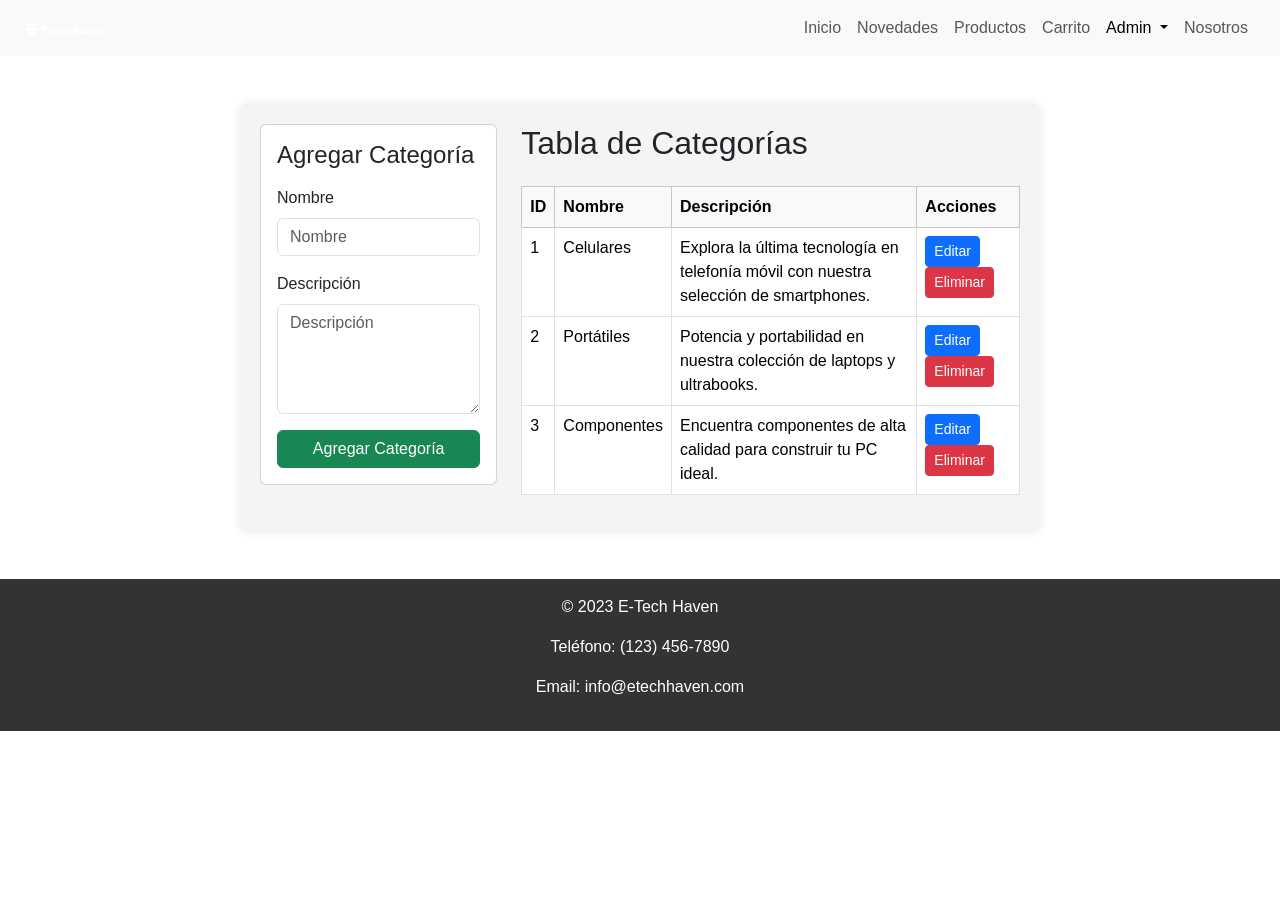
==== admin-categorias.html @ b6f492e0 "refactor(frontend): replace PHP pages with static HTML views" ====
<!DOCTYPE html>
<html lang="es">

<head>
    <meta charset="UTF-8">
    <meta name="viewport" content="width=device-width, initial-scale=1.0">
    <title>Administrar Categorías | E-Tech Haven</title>

    <!-- Bootstrap -->
    <link href="https://cdn.jsdelivr.net/npm/bootstrap@5.3.2/dist/css/bootstrap.min.css"
        rel="stylesheet">

    <!-- CSS -->
    <link rel="stylesheet" href="css/productos.css">
</head>

<body>

    <!-- Header -->
    <header>
        <nav class="navbar navbar-expand-lg navbar-light bg-light px-4">

            <a class="navbar-brand" href="index.html">
                <img src="images/logo.png"
                    alt="Logo"
                    width="80">
            </a>

            <button class="navbar-toggler"
                type="button"
                data-bs-toggle="collapse"
                data-bs-target="#navbarMenu">

                <span class="navbar-toggler-icon"></span>
            </button>

            <div class="collapse navbar-collapse"
                id="navbarMenu">

                <ul class="navbar-nav ms-auto">

                    <li class="nav-item">
                        <a class="nav-link"
                            href="index.html">
                            Inicio
                        </a>
                    </li>

                    <li class="nav-item">
                        <a class="nav-link"
                            href="novedades.html">
                            Novedades
                        </a>
                    </li>

                    <li class="nav-item">
                        <a class="nav-link"
                            href="productos.html">
                            Productos
                        </a>
                    </li>

                    <li class="nav-item">
                        <a class="nav-link"
                            href="carrito.html">
                            Carrito
                        </a>
                    </li>

                    <li class="nav-item dropdown">
                        <a class="nav-link dropdown-toggle active"
                            href="#"
                            role="button"
                            data-bs-toggle="dropdown">

                            Admin
                        </a>

                        <ul class="dropdown-menu">
                            <li>
                                <a class="dropdown-item"
                                    href="admin-productos.html">
                                    Productos
                                </a>
                            </li>

                            <li>
                                <a class="dropdown-item active"
                                    href="admin-categorias.html">
                                    Categorías
                                </a>
                            </li>
                        </ul>
                    </li>

                    <li class="nav-item">
                        <a class="nav-link"
                            href="nosotros.html">
                            Nosotros
                        </a>
                    </li>

                </ul>
            </div>
        </nav>
    </header>

    <!-- Contenido -->
    <div class="container mt-5">

        <div class="row">

            <!-- Formulario -->
            <div class="col-md-4">

                <div class="card card-body">

                    <h4 class="mb-3">
                        Agregar Categoría
                    </h4>

                    <form id="formCategoria">

                        <div class="mb-3">
                            <label class="form-label">
                                Nombre
                            </label>

                            <input type="text"
                                class="form-control"
                                placeholder="Nombre">
                        </div>

                        <div class="mb-3">
                            <label class="form-label">
                                Descripción
                            </label>

                            <textarea class="form-control"
                                rows="4"
                                placeholder="Descripción"></textarea>
                        </div>

                        <button type="submit"
                            class="btn btn-success w-100">

                            Agregar Categoría
                        </button>

                    </form>

                </div>
            </div>

            <!-- Tabla -->
            <div class="col-md-8">

                <h2 class="mb-4">
                    Tabla de Categorías
                </h2>

                <table class="table table-bordered table-hover">

                    <thead class="table-light">
                        <tr>
                            <th>ID</th>
                            <th>Nombre</th>
                            <th>Descripción</th>
                            <th>Acciones</th>
                        </tr>
                    </thead>

                    <tbody>

                        <tr>
                            <td>1</td>
                            <td>Celulares</td>
                            <td>
                                Explora la última tecnología en telefonía móvil
                                con nuestra selección de smartphones.
                            </td>
                            <td>
                                <button class="btn btn-primary btn-sm">
                                    Editar
                                </button>

                                <button class="btn btn-danger btn-sm">
                                    Eliminar
                                </button>
                            </td>
                        </tr>

                        <tr>
                            <td>2</td>
                            <td>Portátiles</td>
                            <td>
                                Potencia y portabilidad en nuestra colección
                                de laptops y ultrabooks.
                            </td>
                            <td>
                                <button class="btn btn-primary btn-sm">
                                    Editar
                                </button>

                                <button class="btn btn-danger btn-sm">
                                    Eliminar
                                </button>
                            </td>
                        </tr>

                        <tr>
                            <td>3</td>
                            <td>Componentes</td>
                            <td>
                                Encuentra componentes de alta calidad
                                para construir tu PC ideal.
                            </td>
                            <td>
                                <button class="btn btn-primary btn-sm">
                                    Editar
                                </button>

                                <button class="btn btn-danger btn-sm">
                                    Eliminar
                                </button>
                            </td>
                        </tr>

                    </tbody>

                </table>

            </div>
        </div>
    </div>

    <!-- Footer -->
    <footer class="footer text-center mt-5 p-3">
        <p>&copy; 2023 E-Tech Haven</p>
        <p>Teléfono: (123) 456-7890</p>
        <p>Email: info@etechhaven.com</p>
    </footer>

    <!-- Bootstrap -->
    <script src="https://cdn.jsdelivr.net/npm/bootstrap@5.3.2/dist/js/bootstrap.bundle.min.js"></script>

    <!-- Simulación -->
    <script>
        const formCategoria = document.getElementById("formCategoria");

        formCategoria.addEventListener("submit", function (e) {
            e.preventDefault();

            alert("Categoría agregada correctamente.");

            formCategoria.reset();
        });
    </script>

</body>

</html>
---- css/productos.css ----
/* Estilos generales */
body {
  font-family: Verdana, Geneva, Tahoma, sans-serif;
  margin: 0;
  padding: 0;
}

.container {
  max-width: 800px;
  margin: 20px auto;
  padding: 20px;
  background-color: #f4f4f4;
  border-radius: 8px;
  box-shadow: 0 0 10px rgba(0, 0, 0, 0.1);
}

h1 {
  color: #333;
}

table {
  width: 100%;
  border-collapse: collapse;
  margin-top: 20px;
}

th, td {
  padding: 12px;
  text-align: left;
  border-bottom: 1px solid #ddd;
}

th {
  background-color: #f2f2f2;
}

.add-btn {
  display: block;
  margin-top: 20px;
  padding: 10px;
  background-color: #007bff;
  color: #fff;
  border: none;
  border-radius: 4px;
  cursor: pointer;
}

.overlay {
  display: none;
  position: fixed;
  top: 0;
  left: 0;
  width: 100%;
  height: 100%;
  background-color: rgba(0, 0, 0, 0.5);
}

.form-container {
  display: none;
  position: fixed;
  top: 50%;
  left: 50%;
  transform: translate(-50%, -50%);
  padding: 20px;
  background-color: #fff;
  border-radius: 8px;
  box-shadow: 0 0 10px rgba(0, 0, 0, 0.1);
}

/* Centro el contenido en la página */
.menu {
  text-align: center;
}

/* Footer */
.footer {
  margin-top: 50px;
  padding: 10px;
  background-color: #333;
  color: #fff;
  text-align: center;
}

/* Estilos de navegación (ajustados para centrar) */
nav {
  background-color: #333;
  padding: 10px 0;
}

.logo {
  text-align: center;
}

.logo img {
  max-width: 80%; /* Ajusta el porcentaje según desees */
  height: auto;
}

ul.menu {
  list-style: none;
  margin: 0;
  padding: 0;
}

ul.menu li {
  display: inline-block;
  margin-right: 20px;
}

ul.menu li a {
  color: #fff;
  text-decoration: none;
  font-weight: bold;
}

/* Dropdown en la barra de navegación */
.dropdown-menu {
  display: none;
  position: absolute;
  background-color: #333;
  min-width: 160px;
  z-index: 1;
}

.dropdown-menu a {
  color: #fff;
  padding: 12px;
  display: block;
  text-decoration: none;
}

.dropdown:hover .dropdown-menu {
  display: block;
}
.btn-margin {
  margin-left: 5px;
}

.product-card {
  height: 100%;
}

.product-description {
  max-height: 100px;
  overflow: hidden;
  text-overflow: ellipsis;
}
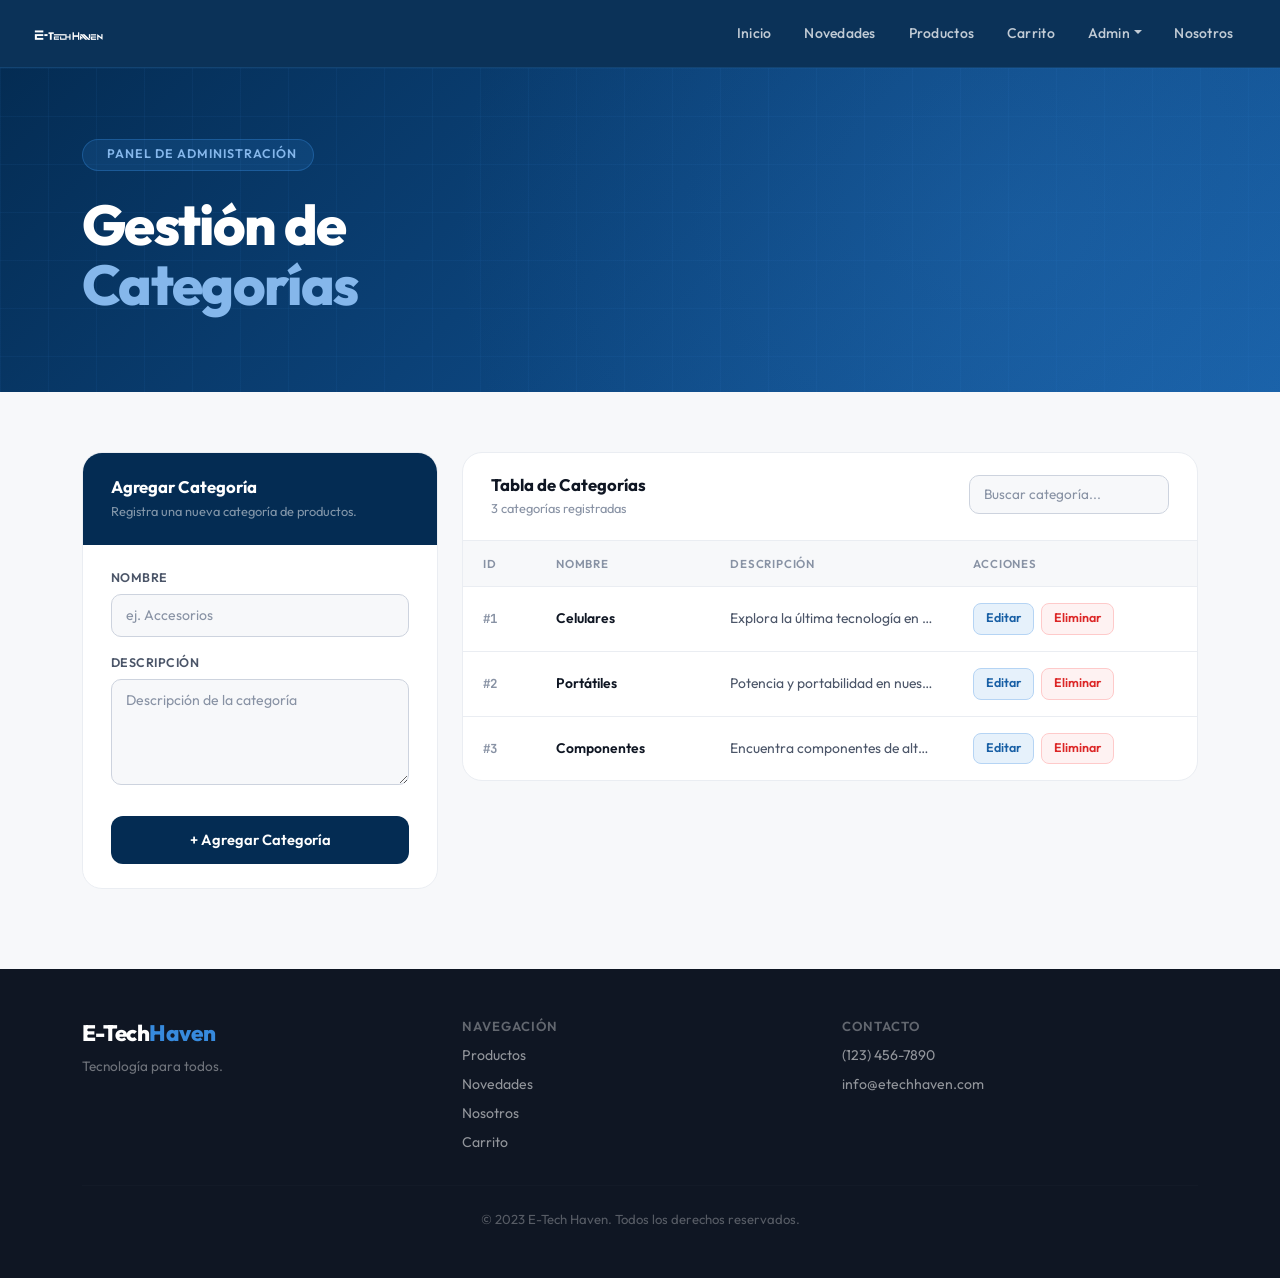
==== commit 9d2992bc: "Rediseño del FrontEnd" ====
--- a/admin-categorias.html
+++ b/admin-categorias.html
@@ -4,259 +4,201 @@
 <head>
     <meta charset="UTF-8">
     <meta name="viewport" content="width=device-width, initial-scale=1.0">
-    <title>Administrar Categorías | E-Tech Haven</title>
-
-    <!-- Bootstrap -->
-    <link href="https://cdn.jsdelivr.net/npm/bootstrap@5.3.2/dist/css/bootstrap.min.css"
-        rel="stylesheet">
-
-    <!-- CSS -->
-    <link rel="stylesheet" href="css/productos.css">
+    <title>Admin Categorías — E-Tech Haven</title>
+
+    <link href="https://cdn.jsdelivr.net/npm/bootstrap@5.3.2/dist/css/bootstrap.min.css" rel="stylesheet">
+    <link href="https://fonts.googleapis.com/css2?family=Outfit:wght@300;400;500;600;700;800&family=JetBrains+Mono:wght@400;500&display=swap" rel="stylesheet">
+    <link rel="stylesheet" href="css/style.css">
+    <link rel="stylesheet" href="css/admin.css">
 </head>
 
 <body>
 
-    <!-- Header -->
+    <!-- ═══════ NAVBAR ═══════ -->
     <header>
-        <nav class="navbar navbar-expand-lg navbar-light bg-light px-4">
-
+        <nav class="navbar navbar-expand-lg navbar-custom">
             <a class="navbar-brand" href="index.html">
-                <img src="images/logo.png"
-                    alt="Logo"
-                    width="80">
+                <img src="images/logo.png" alt="E-Tech Haven">
             </a>
-
-            <button class="navbar-toggler"
-                type="button"
-                data-bs-toggle="collapse"
-                data-bs-target="#navbarMenu">
-
+            <button class="navbar-toggler" type="button" data-bs-toggle="collapse" data-bs-target="#navbarMenu">
                 <span class="navbar-toggler-icon"></span>
             </button>
-
-            <div class="collapse navbar-collapse"
-                id="navbarMenu">
-
-                <ul class="navbar-nav ms-auto">
-
-                    <li class="nav-item">
-                        <a class="nav-link"
-                            href="index.html">
-                            Inicio
-                        </a>
-                    </li>
-
-                    <li class="nav-item">
-                        <a class="nav-link"
-                            href="novedades.html">
-                            Novedades
-                        </a>
-                    </li>
-
-                    <li class="nav-item">
-                        <a class="nav-link"
-                            href="productos.html">
-                            Productos
-                        </a>
-                    </li>
-
-                    <li class="nav-item">
-                        <a class="nav-link"
-                            href="carrito.html">
-                            Carrito
-                        </a>
-                    </li>
-
+            <div class="collapse navbar-collapse" id="navbarMenu">
+                <ul class="navbar-nav ms-auto align-items-lg-center gap-1">
+                    <li class="nav-item"><a class="nav-link" href="index.html">Inicio</a></li>
+                    <li class="nav-item"><a class="nav-link" href="novedades.html">Novedades</a></li>
+                    <li class="nav-item"><a class="nav-link" href="productos.html">Productos</a></li>
+                    <li class="nav-item"><a class="nav-link" href="carrito.html">Carrito</a></li>
                     <li class="nav-item dropdown">
-                        <a class="nav-link dropdown-toggle active"
-                            href="#"
-                            role="button"
-                            data-bs-toggle="dropdown">
-
-                            Admin
-                        </a>
-
+                        <a class="nav-link dropdown-toggle active" href="#" role="button" data-bs-toggle="dropdown">Admin</a>
                         <ul class="dropdown-menu">
-                            <li>
-                                <a class="dropdown-item"
-                                    href="admin-productos.html">
-                                    Productos
-                                </a>
-                            </li>
-
-                            <li>
-                                <a class="dropdown-item active"
-                                    href="admin-categorias.html">
-                                    Categorías
-                                </a>
-                            </li>
+                            <li><a class="dropdown-item" href="admin-productos.html">Productos</a></li>
+                            <li><a class="dropdown-item active" href="admin-categorias.html">Categorías</a></li>
                         </ul>
                     </li>
-
-                    <li class="nav-item">
-                        <a class="nav-link"
-                            href="nosotros.html">
-                            Nosotros
-                        </a>
-                    </li>
-
+                    <li class="nav-item"><a class="nav-link" href="nosotros.html">Nosotros</a></li>
                 </ul>
             </div>
         </nav>
     </header>
 
-    <!-- Contenido -->
-    <div class="container mt-5">
-
-        <div class="row">
-
-            <!-- Formulario -->
-            <div class="col-md-4">
-
-                <div class="card card-body">
-
-                    <h4 class="mb-3">
-                        Agregar Categoría
-                    </h4>
-
-                    <form id="formCategoria">
-
-                        <div class="mb-3">
-                            <label class="form-label">
-                                Nombre
-                            </label>
-
-                            <input type="text"
-                                class="form-control"
-                                placeholder="Nombre">
+    <!-- ═══════ PAGE HERO ═══════ -->
+    <section class="admin-hero">
+        <div class="admin-hero-grid"></div>
+        <div class="container position-relative" style="z-index:2;">
+            <div class="admin-eyebrow">
+                <span class="dot"></span>
+                Panel de administración
+            </div>
+            <h1 class="admin-title">Gestión de<br><em>Categorías</em></h1>
+        </div>
+    </section>
+
+    <!-- ═══════ ADMIN CONTENT ═══════ -->
+    <section class="admin-section">
+        <div class="container">
+
+            <!-- Toast -->
+            <div id="toastNotif" class="admin-toast d-none">
+                <span id="toastMsg"></span>
+            </div>
+
+            <div class="row g-4 align-items-start">
+
+                <!-- ── FORM ── -->
+                <div class="col-lg-4">
+                    <div class="admin-form-card">
+                        <div class="admin-form-header">
+                            <h2 class="admin-form-title">Agregar Categoría</h2>
+                            <p class="admin-form-sub">Registra una nueva categoría de productos.</p>
                         </div>
 
-                        <div class="mb-3">
-                            <label class="form-label">
-                                Descripción
-                            </label>
-
-                            <textarea class="form-control"
-                                rows="4"
-                                placeholder="Descripción"></textarea>
+                        <form id="formCategoria">
+
+                            <div class="admin-field">
+                                <label class="admin-label">Nombre</label>
+                                <input type="text" class="admin-input" placeholder="ej. Accesorios" required>
+                            </div>
+
+                            <div class="admin-field">
+                                <label class="admin-label">Descripción</label>
+                                <textarea class="admin-input admin-textarea" placeholder="Descripción de la categoría" rows="4" required></textarea>
+                            </div>
+
+                            <button type="submit" class="admin-btn-submit">
+                                + Agregar Categoría
+                            </button>
+
+                        </form>
+                    </div>
+                </div>
+
+                <!-- ── TABLE ── -->
+                <div class="col-lg-8">
+                    <div class="admin-table-card">
+
+                        <div class="admin-table-header">
+                            <div>
+                                <h2 class="admin-table-title">Tabla de Categorías</h2>
+                                <p class="admin-table-sub" id="catCount">3 categorías registradas</p>
+                            </div>
+                            <div class="admin-search-wrap">
+                                <input type="text" class="admin-search" placeholder="Buscar categoría...">
+                            </div>
                         </div>
 
-                        <button type="submit"
-                            class="btn btn-success w-100">
-
-                            Agregar Categoría
-                        </button>
-
-                    </form>
-
-                </div>
-            </div>
-
-            <!-- Tabla -->
-            <div class="col-md-8">
-
-                <h2 class="mb-4">
-                    Tabla de Categorías
-                </h2>
-
-                <table class="table table-bordered table-hover">
-
-                    <thead class="table-light">
-                        <tr>
-                            <th>ID</th>
-                            <th>Nombre</th>
-                            <th>Descripción</th>
-                            <th>Acciones</th>
-                        </tr>
-                    </thead>
-
-                    <tbody>
-
-                        <tr>
-                            <td>1</td>
-                            <td>Celulares</td>
-                            <td>
-                                Explora la última tecnología en telefonía móvil
-                                con nuestra selección de smartphones.
-                            </td>
-                            <td>
-                                <button class="btn btn-primary btn-sm">
-                                    Editar
-                                </button>
-
-                                <button class="btn btn-danger btn-sm">
-                                    Eliminar
-                                </button>
-                            </td>
-                        </tr>
-
-                        <tr>
-                            <td>2</td>
-                            <td>Portátiles</td>
-                            <td>
-                                Potencia y portabilidad en nuestra colección
-                                de laptops y ultrabooks.
-                            </td>
-                            <td>
-                                <button class="btn btn-primary btn-sm">
-                                    Editar
-                                </button>
-
-                                <button class="btn btn-danger btn-sm">
-                                    Eliminar
-                                </button>
-                            </td>
-                        </tr>
-
-                        <tr>
-                            <td>3</td>
-                            <td>Componentes</td>
-                            <td>
-                                Encuentra componentes de alta calidad
-                                para construir tu PC ideal.
-                            </td>
-                            <td>
-                                <button class="btn btn-primary btn-sm">
-                                    Editar
-                                </button>
-
-                                <button class="btn btn-danger btn-sm">
-                                    Eliminar
-                                </button>
-                            </td>
-                        </tr>
-
-                    </tbody>
-
-                </table>
+                        <div class="admin-table-wrap">
+                            <table class="admin-table">
+                                <thead>
+                                    <tr>
+                                        <th>ID</th>
+                                        <th>Nombre</th>
+                                        <th>Descripción</th>
+                                        <th>Acciones</th>
+                                    </tr>
+                                </thead>
+                                <tbody id="tbodyCategorias">
+
+                                    <tr>
+                                        <td><span class="admin-id">#1</span></td>
+                                        <td><span class="admin-prod-name">Celulares</span></td>
+                                        <td class="admin-desc">Explora la última tecnología en telefonía móvil con nuestra selección de smartphones.</td>
+                                        <td>
+                                            <div class="admin-actions">
+                                                <button class="admin-btn-edit">Editar</button>
+                                                <button class="admin-btn-delete">Eliminar</button>
+                                            </div>
+                                        </td>
+                                    </tr>
+
+                                    <tr>
+                                        <td><span class="admin-id">#2</span></td>
+                                        <td><span class="admin-prod-name">Portátiles</span></td>
+                                        <td class="admin-desc">Potencia y portabilidad en nuestra colección de laptops y ultrabooks.</td>
+                                        <td>
+                                            <div class="admin-actions">
+                                                <button class="admin-btn-edit">Editar</button>
+                                                <button class="admin-btn-delete">Eliminar</button>
+                                            </div>
+                                        </td>
+                                    </tr>
+
+                                    <tr>
+                                        <td><span class="admin-id">#3</span></td>
+                                        <td><span class="admin-prod-name">Componentes</span></td>
+                                        <td class="admin-desc">Encuentra componentes de alta calidad para construir tu PC ideal.</td>
+                                        <td>
+                                            <div class="admin-actions">
+                                                <button class="admin-btn-edit">Editar</button>
+                                                <button class="admin-btn-delete">Eliminar</button>
+                                            </div>
+                                        </td>
+                                    </tr>
+
+                                </tbody>
+                            </table>
+                        </div>
+
+                    </div>
+                </div>
 
             </div>
         </div>
-    </div>
-
-    <!-- Footer -->
-    <footer class="footer text-center mt-5 p-3">
-        <p>&copy; 2023 E-Tech Haven</p>
-        <p>Teléfono: (123) 456-7890</p>
-        <p>Email: info@etechhaven.com</p>
+    </section>
+
+    <!-- ═══════ FOOTER ═══════ -->
+    <footer class="footer-custom">
+        <div class="container">
+            <div class="row g-4">
+                <div class="col-lg-4">
+                    <div class="footer-brand">E-Tech<span>Haven</span></div>
+                    <div class="footer-tagline">Tecnología para todos.</div>
+                </div>
+                <div class="col-lg-4">
+                    <p class="mb-1 footer-nav-label">Navegación</p>
+                    <div class="d-flex flex-column gap-2 mt-2">
+                        <a href="productos.html" class="footer-link">Productos</a>
+                        <a href="novedades.html" class="footer-link">Novedades</a>
+                        <a href="nosotros.html"  class="footer-link">Nosotros</a>
+                        <a href="carrito.html"   class="footer-link">Carrito</a>
+                    </div>
+                </div>
+                <div class="col-lg-4">
+                    <p class="mb-1 footer-nav-label">Contacto</p>
+                    <div class="d-flex flex-column gap-2 mt-2">
+                        <span class="footer-contact-info">(123) 456-7890</span>
+                        <span class="footer-contact-info">info@etechhaven.com</span>
+                    </div>
+                </div>
+            </div>
+            <hr class="footer-divider">
+            <p class="footer-copy text-center">&copy; 2023 E-Tech Haven. Todos los derechos reservados.</p>
+        </div>
     </footer>
 
-    <!-- Bootstrap -->
     <script src="https://cdn.jsdelivr.net/npm/bootstrap@5.3.2/dist/js/bootstrap.bundle.min.js"></script>
-
-    <!-- Simulación -->
-    <script>
-        const formCategoria = document.getElementById("formCategoria");
-
-        formCategoria.addEventListener("submit", function (e) {
-            e.preventDefault();
-
-            alert("Categoría agregada correctamente.");
-
-            formCategoria.reset();
-        });
-    </script>
+    <script src="js/main.js"></script>
+    <script src="js/admin-categorias.js"></script>
 
 </body>
-
 </html>
--- a/css/style.css
+++ b/css/style.css
@@ -0,0 +1,723 @@
+:root {
+    --blue-50:  #E6F1FB;
+    --blue-100: #B5D4F4;
+    --blue-200: #85B7EB;
+    --blue-400: #378ADD;
+    --blue-600: #185FA5;
+    --blue-800: #0C447C;
+    --blue-900: #042C53;
+
+    --gray-50:  #F7F8FA;
+    --gray-100: #EAEDF2;
+    --gray-200: #CDD3DE;
+    --gray-400: #8892A4;
+    --gray-600: #4B5568;
+    --gray-900: #0F1623;
+
+    --accent: var(--blue-400);
+    --accent-dark: var(--blue-600);
+}
+
+* {
+    margin: 0;
+    padding: 0;
+    box-sizing: border-box;
+}
+
+body {
+    font-family: 'Outfit', sans-serif;
+    background-color: var(--gray-50);
+    color: var(--gray-900);
+    overflow-x: hidden;
+}
+
+/* ─── NAVBAR ─── */
+.navbar-custom {
+    background: rgba(4, 44, 83, 0.97);
+    backdrop-filter: blur(12px);
+    -webkit-backdrop-filter: blur(12px);
+    padding: 0 2rem;
+    height: 68px;
+    position: sticky;
+    top: 0;
+    z-index: 1000;
+    border-bottom: 1px solid rgba(55, 138, 221, 0.2);
+}
+
+.navbar-custom .navbar-brand img {
+    width: 72px;
+}
+
+.navbar-custom .nav-link {
+    color: rgba(255,255,255,0.75) !important;
+    font-size: 0.875rem;
+    font-weight: 500;
+    letter-spacing: 0.02em;
+    padding: 0.4rem 0.9rem !important;
+    border-radius: 6px;
+    transition: color 0.2s, background 0.2s;
+}
+
+.navbar-custom .nav-link:hover {
+    color: #fff !important;
+    background: rgba(55,138,221,0.18);
+}
+
+.navbar-custom .dropdown-menu {
+    background: var(--blue-900);
+    border: 1px solid rgba(55,138,221,0.25);
+    border-radius: 10px;
+    padding: 0.4rem;
+    margin-top: 0.5rem;
+}
+
+.navbar-custom .dropdown-item {
+    color: rgba(255,255,255,0.75);
+    font-size: 0.875rem;
+    border-radius: 6px;
+    padding: 0.5rem 0.9rem;
+    transition: background 0.2s, color 0.2s;
+}
+
+.navbar-custom .dropdown-item:hover {
+    background: rgba(55,138,221,0.2);
+    color: #fff;
+}
+
+.navbar-toggler {
+    border-color: rgba(255,255,255,0.3) !important;
+}
+
+.navbar-toggler-icon {
+    filter: invert(1);
+}
+
+/* ─── HERO ─── */
+.hero {
+    background: linear-gradient(135deg, var(--blue-900) 0%, var(--blue-800) 45%, var(--blue-600) 100%);
+    min-height: 86vh;
+    display: flex;
+    align-items: center;
+    position: relative;
+    overflow: hidden;
+}
+
+.hero::before {
+    content: '';
+    position: absolute;
+    inset: 0;
+    background:
+        radial-gradient(circle at 70% 50%, rgba(55,138,221,0.22) 0%, transparent 55%),
+        radial-gradient(circle at 20% 80%, rgba(12,68,124,0.4) 0%, transparent 45%);
+}
+
+.hero-grid {
+    position: absolute;
+    inset: 0;
+    background-image:
+        linear-gradient(rgba(55,138,221,0.06) 1px, transparent 1px),
+        linear-gradient(90deg, rgba(55,138,221,0.06) 1px, transparent 1px);
+    background-size: 48px 48px;
+}
+
+.hero-content {
+    position: relative;
+    z-index: 2;
+}
+
+.hero-eyebrow {
+    display: inline-flex;
+    align-items: center;
+    gap: 8px;
+    background: rgba(55,138,221,0.15);
+    border: 1px solid rgba(55,138,221,0.35);
+    border-radius: 100px;
+    padding: 0.35rem 1rem;
+    font-size: 0.78rem;
+    font-weight: 600;
+    letter-spacing: 0.08em;
+    text-transform: uppercase;
+    color: var(--blue-200);
+    margin-bottom: 1.5rem;
+}
+
+.hero-eyebrow span.dot {
+    width: 6px;
+    height: 6px;
+    border-radius: 50%;
+    background: var(--blue-400);
+    display: inline-block;
+    animation: pulse-dot 2s ease-in-out infinite;
+}
+
+@keyframes pulse-dot {
+    0%, 100% { opacity: 1; transform: scale(1); }
+    50%       { opacity: 0.5; transform: scale(0.7); }
+}
+
+.hero h1 {
+    font-size: clamp(2.8rem, 5.5vw, 5rem);
+    font-weight: 800;
+    color: #fff;
+    letter-spacing: -0.03em;
+    line-height: 1.05;
+    margin-bottom: 1.25rem;
+}
+
+.hero h1 em {
+    font-style: normal;
+    color: var(--blue-200);
+}
+
+.hero-sub {
+    font-size: 1.05rem;
+    color: rgba(255,255,255,0.6);
+    max-width: 480px;
+    line-height: 1.7;
+    margin-bottom: 2.2rem;
+}
+
+.btn-hero-primary {
+    background: var(--blue-400);
+    color: #fff;
+    border: none;
+    padding: 0.8rem 2rem;
+    border-radius: 10px;
+    font-weight: 600;
+    font-size: 0.95rem;
+    font-family: 'Outfit', sans-serif;
+    transition: background 0.2s, transform 0.15s;
+    text-decoration: none;
+    display: inline-block;
+}
+
+.btn-hero-primary:hover {
+    background: var(--blue-600);
+    color: #fff;
+    transform: translateY(-2px);
+}
+
+.btn-hero-secondary {
+    background: transparent;
+    color: rgba(255,255,255,0.8);
+    border: 1px solid rgba(255,255,255,0.25);
+    padding: 0.8rem 2rem;
+    border-radius: 10px;
+    font-weight: 500;
+    font-size: 0.95rem;
+    font-family: 'Outfit', sans-serif;
+    transition: border-color 0.2s, color 0.2s, transform 0.15s;
+    text-decoration: none;
+    display: inline-block;
+}
+
+.btn-hero-secondary:hover {
+    border-color: rgba(255,255,255,0.55);
+    color: #fff;
+    transform: translateY(-2px);
+}
+
+/* floating stat chips */
+.hero-stats {
+    display: flex;
+    gap: 1.5rem;
+    margin-top: 3rem;
+    flex-wrap: wrap;
+}
+
+.hero-stat {
+    background: rgba(255,255,255,0.07);
+    border: 1px solid rgba(255,255,255,0.12);
+    border-radius: 12px;
+    padding: 0.75rem 1.25rem;
+    text-align: center;
+}
+
+.hero-stat strong {
+    display: block;
+    font-size: 1.5rem;
+    font-weight: 700;
+    color: #fff;
+}
+
+.hero-stat span {
+    font-size: 0.78rem;
+    color: rgba(255,255,255,0.5);
+    letter-spacing: 0.04em;
+}
+
+/* right side floating card */
+.hero-visual {
+    position: relative;
+    display: flex;
+    justify-content: center;
+    align-items: center;
+}
+
+.hero-card-float {
+    background: rgba(255,255,255,0.06);
+    border: 1px solid rgba(55,138,221,0.3);
+    border-radius: 20px;
+    padding: 2rem;
+    width: 340px;
+    backdrop-filter: blur(8px);
+    animation: float-card 4s ease-in-out infinite;
+}
+
+@keyframes float-card {
+    0%, 100% { transform: translateY(0px); }
+    50%       { transform: translateY(-14px); }
+}
+
+.hero-card-float .badge-label {
+    font-size: 0.72rem;
+    color: var(--blue-200);
+    text-transform: uppercase;
+    letter-spacing: 0.1em;
+    font-weight: 600;
+    margin-bottom: 1rem;
+}
+
+.hero-card-float .product-name {
+    font-size: 1.25rem;
+    font-weight: 700;
+    color: #fff;
+    margin-bottom: 0.4rem;
+}
+
+.hero-card-float .product-price {
+    font-size: 2rem;
+    font-weight: 800;
+    color: var(--blue-200);
+    font-family: 'JetBrains Mono', monospace;
+}
+
+.hero-card-float .product-price small {
+    font-size: 1rem;
+    font-weight: 400;
+}
+
+.hero-card-float .divider {
+    border-top: 1px solid rgba(255,255,255,0.1);
+    margin: 1.2rem 0;
+}
+
+.spec-row {
+    display: flex;
+    justify-content: space-between;
+    font-size: 0.82rem;
+    margin-bottom: 0.5rem;
+}
+
+.spec-row .label { color: rgba(255,255,255,0.45); }
+.spec-row .value { color: rgba(255,255,255,0.85); font-weight: 500; }
+
+.btn-card {
+    display: block;
+    width: 100%;
+    background: var(--blue-400);
+    color: #fff;
+    border: none;
+    border-radius: 10px;
+    padding: 0.65rem;
+    font-weight: 600;
+    font-size: 0.88rem;
+    font-family: 'Outfit', sans-serif;
+    margin-top: 1.2rem;
+    cursor: pointer;
+    transition: background 0.2s;
+}
+
+.btn-card:hover { background: var(--blue-600); }
+
+/* ─── SECTION HEADINGS ─── */
+.section-label {
+    font-size: 0.75rem;
+    font-weight: 600;
+    letter-spacing: 0.12em;
+    text-transform: uppercase;
+    color: var(--blue-600);
+    margin-bottom: 0.5rem;
+}
+
+.section-title {
+    font-size: clamp(1.8rem, 3.5vw, 2.6rem);
+    font-weight: 800;
+    letter-spacing: -0.025em;
+    color: var(--gray-900);
+    line-height: 1.15;
+    margin-bottom: 1rem;
+}
+
+.section-sub {
+    font-size: 1rem;
+    color: var(--gray-400);
+    max-width: 520px;
+    line-height: 1.7;
+}
+
+/* ─── ABOUT ─── */
+.about-section {
+    padding: 100px 0;
+    background: #fff;
+}
+
+.about-tag {
+    display: inline-block;
+    background: var(--blue-50);
+    color: var(--blue-600);
+    border: 1px solid var(--blue-100);
+    border-radius: 100px;
+    font-size: 0.75rem;
+    font-weight: 600;
+    letter-spacing: 0.08em;
+    text-transform: uppercase;
+    padding: 0.3rem 0.9rem;
+    margin-bottom: 1.2rem;
+}
+
+.about-text p {
+    color: var(--gray-600);
+    line-height: 1.8;
+    margin-bottom: 1rem;
+    font-size: 0.97rem;
+}
+
+.about-img-wrap {
+    border-radius: 20px;
+    overflow: hidden;
+    border: 3px solid var(--blue-100);
+}
+
+.about-img-wrap img {
+    width: 100%;
+    display: block;
+}
+
+/* ─── PHONES SECTION ─── */
+.phones-banner {
+    background: linear-gradient(135deg, var(--blue-900) 0%, var(--blue-800) 100%);
+    padding: 90px 0;
+    position: relative;
+    overflow: hidden;
+}
+
+.phones-banner::after {
+    content: 'CELULARES';
+    position: absolute;
+    right: -30px;
+    top: 50%;
+    transform: translateY(-50%) rotate(90deg);
+    font-size: 9rem;
+    font-weight: 800;
+    letter-spacing: -0.05em;
+    color: rgba(255,255,255,0.03);
+    white-space: nowrap;
+    pointer-events: none;
+}
+
+.phones-banner h2 {
+    font-size: clamp(2.5rem, 5vw, 4.5rem);
+    font-weight: 800;
+    color: #fff;
+    letter-spacing: -0.03em;
+    line-height: 1.1;
+}
+
+.phones-banner h2 span {
+    color: var(--blue-200);
+}
+
+.phones-banner p {
+    color: rgba(255,255,255,0.55);
+    font-size: 1rem;
+    margin-top: 1rem;
+}
+
+/* ─── PHONE CARDS ─── */
+.phones-grid {
+    padding: 80px 0;
+    background: var(--gray-50);
+}
+
+.phone-card {
+    background: #fff;
+    border: 1px solid var(--gray-100);
+    border-radius: 20px;
+    padding: 2rem 1.75rem;
+    transition: transform 0.25s, box-shadow 0.25s, border-color 0.25s;
+    height: 100%;
+    position: relative;
+    overflow: hidden;
+}
+
+.phone-card::before {
+    content: '';
+    position: absolute;
+    top: 0; left: 0; right: 0;
+    height: 3px;
+    background: linear-gradient(90deg, var(--blue-400), var(--blue-200));
+    opacity: 0;
+    transition: opacity 0.25s;
+}
+
+.phone-card:hover {
+    transform: translateY(-6px);
+    box-shadow: 0 20px 48px rgba(24, 95, 165, 0.12);
+    border-color: var(--blue-100);
+}
+
+.phone-card:hover::before {
+    opacity: 1;
+}
+
+.phone-card-img {
+    width: 120px;
+    height: 120px;
+    object-fit: contain;
+    margin: 0 auto 1.5rem;
+    display: block;
+}
+
+.phone-card-brand {
+    font-size: 1.2rem;
+    font-weight: 700;
+    color: var(--gray-900);
+    text-align: center;
+    margin-bottom: 0.75rem;
+}
+
+.phone-card-desc {
+    font-size: 0.88rem;
+    color: var(--gray-400);
+    text-align: center;
+    line-height: 1.7;
+}
+
+.phone-card-btn {
+    display: block;
+    width: 100%;
+    background: var(--blue-50);
+    color: var(--blue-600);
+    border: 1px solid var(--blue-100);
+    border-radius: 10px;
+    padding: 0.6rem;
+    font-weight: 600;
+    font-size: 0.85rem;
+    font-family: 'Outfit', sans-serif;
+    margin-top: 1.5rem;
+    cursor: pointer;
+    transition: background 0.2s, color 0.2s;
+    text-align: center;
+    text-decoration: none;
+}
+
+.phone-card-btn:hover {
+    background: var(--blue-400);
+    color: #fff;
+    border-color: var(--blue-400);
+}
+
+/* ─── LAPTOPS SECTION ─── */
+.laptops-banner {
+    background: var(--blue-900);
+    padding: 90px 0;
+    position: relative;
+    overflow: hidden;
+}
+
+.laptops-banner::before {
+    content: '';
+    position: absolute;
+    inset: 0;
+    background: radial-gradient(circle at 30% 50%, rgba(55,138,221,0.15) 0%, transparent 60%);
+}
+
+.laptops-banner h2 {
+    font-size: clamp(2.2rem, 4.5vw, 4rem);
+    font-weight: 800;
+    color: #fff;
+    letter-spacing: -0.03em;
+}
+
+.laptops-banner p {
+    color: rgba(255,255,255,0.5);
+    margin-top: 0.8rem;
+}
+
+/* ─── BRAND CARDS ─── */
+.brands-section {
+    background: #fff;
+    padding: 80px 0;
+}
+
+.brand-card {
+    background: var(--gray-50);
+    border: 1px solid var(--gray-100);
+    border-radius: 16px;
+    aspect-ratio: 4/3;
+    display: flex;
+    align-items: center;
+    justify-content: center;
+    overflow: hidden;
+    transition: transform 0.25s, box-shadow 0.25s;
+    cursor: pointer;
+}
+
+.brand-card:hover {
+    transform: scale(1.04);
+    box-shadow: 0 12px 32px rgba(24,95,165,0.1);
+}
+
+.brand-card img {
+    width: 100%;
+    height: 100%;
+    object-fit: cover;
+    border-radius: 16px;
+    filter: grayscale(20%);
+    transition: filter 0.25s;
+}
+
+.brand-card:hover img {
+    filter: grayscale(0%);
+}
+
+/* ─── COMPONENTS SECTION ─── */
+.components-banner {
+    background: linear-gradient(160deg, var(--blue-800) 0%, var(--blue-900) 100%);
+    padding: 90px 0;
+    text-align: center;
+}
+
+.components-banner h2 {
+    font-size: clamp(2.5rem, 5vw, 4.5rem);
+    font-weight: 800;
+    color: #fff;
+    letter-spacing: -0.03em;
+}
+
+.components-banner h2 span { color: var(--blue-200); }
+
+.components-banner p {
+    color: rgba(255,255,255,0.5);
+    margin-top: 0.8rem;
+}
+
+/* ─── 3D GALLERY ─── */
+.gallery-section {
+    background: var(--blue-900);
+    padding: 80px 0;
+    display: flex;
+    flex-direction: column;
+    align-items: center;
+    overflow: hidden;
+}
+
+.gallery-section h3 {
+    color: rgba(255,255,255,0.5);
+    font-size: 0.8rem;
+    letter-spacing: 0.15em;
+    text-transform: uppercase;
+    margin-bottom: 3rem;
+}
+
+.box {
+    position: relative;
+    width: 200px;
+    height: 200px;
+    transform-style: preserve-3d;
+    animation: rotate3d 20s linear infinite;
+}
+
+@keyframes rotate3d {
+    0%   { transform: perspective(1000px) rotateY(0deg); }
+    100% { transform: perspective(1000px) rotateY(360deg); }
+}
+
+.box span {
+    position: absolute;
+    top: 0; left: 0;
+    width: 100%; height: 100%;
+    transform-origin: center;
+    transform-style: preserve-3d;
+    transform: rotateY(calc(var(--i) * 45deg)) translateZ(400px);
+    -webkit-box-reflect: below 0px linear-gradient(transparent, transparent, rgba(4,44,83,0.5));
+}
+
+.box span img {
+    position: absolute;
+    top: 0; left: 0;
+    width: 100%; height: 100%;
+    object-fit: cover;
+    border-radius: 12px;
+    border: 2px solid rgba(55,138,221,0.3);
+}
+
+/* ─── FOOTER ─── */
+.footer-custom {
+    background: var(--gray-900);
+    color: rgba(255,255,255,0.55);
+    padding: 3rem 0 2rem;
+}
+
+.footer-brand {
+    font-size: 1.4rem;
+    font-weight: 800;
+    color: #fff;
+    letter-spacing: -0.02em;
+}
+
+.footer-brand span {
+    color: var(--blue-400);
+}
+
+.footer-tagline {
+    font-size: 0.85rem;
+    color: rgba(255,255,255,0.4);
+    margin-top: 0.3rem;
+}
+
+.footer-link {
+    color: rgba(255,255,255,0.55);
+    text-decoration: none;
+    font-size: 0.88rem;
+    transition: color 0.2s;
+}
+
+.footer-link:hover { color: var(--blue-200); }
+
+.footer-divider {
+    border-color: rgba(255,255,255,0.08);
+    margin: 2rem 0 1.5rem;
+}
+
+.footer-copy {
+    font-size: 0.82rem;
+    color: rgba(255,255,255,0.3);
+}
+
+/* ─── SCROLL REVEAL ─── */
+.reveal {
+    opacity: 0;
+    transform: translateY(28px);
+    transition: opacity 0.6s ease, transform 0.6s ease;
+}
+
+.reveal.visible {
+    opacity: 1;
+    transform: translateY(0);
+}
+
+/* ─── FOOTER EXTRAS ─── */
+.footer-nav-label {
+    font-size: 0.82rem;
+    color: rgba(255,255,255,0.35);
+    text-transform: uppercase;
+    letter-spacing: 0.08em;
+    font-weight: 600;
+}
+
+.footer-contact-info {
+    font-size: 0.88rem;
+    color: rgba(255,255,255,0.55);
+}
--- a/css/admin.css
+++ b/css/admin.css
@@ -0,0 +1,404 @@
+/* ═══════════════════════════════════════
+   ADMIN — shared styles for admin pages
+   Requires: css/style.css loaded first
+═══════════════════════════════════════ */
+
+/* ─── PAGE HERO ─── */
+.admin-hero {
+    background: linear-gradient(135deg, var(--blue-900) 0%, var(--blue-800) 50%, var(--blue-600) 100%);
+    min-height: 36vh;
+    display: flex;
+    align-items: center;
+    position: relative;
+    overflow: hidden;
+    padding: 65px 0;
+}
+
+.admin-hero-grid {
+    position: absolute;
+    inset: 0;
+    background-image:
+        linear-gradient(rgba(55,138,221,0.07) 1px, transparent 1px),
+        linear-gradient(90deg, rgba(55,138,221,0.07) 1px, transparent 1px);
+    background-size: 48px 48px;
+}
+
+.admin-hero::before {
+    content: '';
+    position: absolute;
+    inset: 0;
+    background: radial-gradient(circle at 80% 50%, rgba(55,138,221,0.18) 0%, transparent 55%);
+}
+
+.admin-eyebrow {
+    display: inline-flex;
+    align-items: center;
+    gap: 8px;
+    background: rgba(55,138,221,0.15);
+    border: 1px solid rgba(55,138,221,0.35);
+    border-radius: 100px;
+    padding: 0.35rem 1rem;
+    font-size: 0.78rem;
+    font-weight: 600;
+    letter-spacing: 0.08em;
+    text-transform: uppercase;
+    color: var(--blue-200);
+    margin-bottom: 1.5rem;
+}
+
+.admin-title {
+    font-size: clamp(2rem, 4.5vw, 3.5rem);
+    font-weight: 800;
+    color: #fff;
+    letter-spacing: -0.03em;
+    line-height: 1.08;
+}
+
+.admin-title em {
+    font-style: normal;
+    color: var(--blue-200);
+}
+
+/* ─── SECTION ─── */
+.admin-section {
+    background: var(--gray-50);
+    padding: 60px 0 80px;
+    min-height: 60vh;
+}
+
+/* ─── TOAST ─── */
+.admin-toast {
+    position: fixed;
+    top: 88px;
+    right: 1.5rem;
+    background: var(--blue-800);
+    color: #fff;
+    padding: 0.85rem 1.5rem;
+    border-radius: 12px;
+    font-size: 0.88rem;
+    font-weight: 600;
+    z-index: 9999;
+    box-shadow: 0 8px 24px rgba(4,44,83,0.25);
+    animation: slide-in 0.3s ease;
+}
+
+@keyframes slide-in {
+    from { opacity: 0; transform: translateX(20px); }
+    to   { opacity: 1; transform: translateX(0); }
+}
+
+/* ─── FORM CARD ─── */
+.admin-form-card {
+    background: #fff;
+    border: 1px solid var(--gray-100);
+    border-radius: 20px;
+    overflow: hidden;
+    position: sticky;
+    top: 88px;
+}
+
+.admin-form-header {
+    background: var(--blue-900);
+    padding: 1.5rem 1.75rem;
+}
+
+.admin-form-title {
+    font-size: 1.05rem;
+    font-weight: 700;
+    color: #fff;
+    margin-bottom: 0.3rem;
+}
+
+.admin-form-sub {
+    font-size: 0.8rem;
+    color: rgba(255,255,255,0.5);
+    margin: 0;
+}
+
+form#formProducto,
+form#formCategoria {
+    padding: 1.5rem 1.75rem;
+}
+
+/* ─── FORM FIELDS ─── */
+.admin-field {
+    margin-bottom: 1.1rem;
+}
+
+.admin-label {
+    display: block;
+    font-size: 0.78rem;
+    font-weight: 600;
+    color: var(--gray-600);
+    letter-spacing: 0.04em;
+    text-transform: uppercase;
+    margin-bottom: 0.4rem;
+}
+
+.admin-input {
+    width: 100%;
+    background: var(--gray-50);
+    border: 1px solid var(--gray-200);
+    border-radius: 10px;
+    padding: 0.6rem 0.9rem;
+    font-size: 0.88rem;
+    font-family: 'Outfit', sans-serif;
+    color: var(--gray-900);
+    transition: border-color 0.2s, box-shadow 0.2s;
+    outline: none;
+}
+
+.admin-input:focus {
+    border-color: var(--blue-400);
+    box-shadow: 0 0 0 3px rgba(55,138,221,0.12);
+    background: #fff;
+}
+
+.admin-input::placeholder { color: var(--gray-400); }
+
+.admin-textarea {
+    resize: vertical;
+    min-height: 80px;
+}
+
+.admin-select {
+    cursor: pointer;
+    appearance: none;
+    background-image: url("data:image/svg+xml,%3Csvg xmlns='http://www.w3.org/2000/svg' width='12' height='12' viewBox='0 0 12 12'%3E%3Cpath fill='%238892A4' d='M6 8L1 3h10z'/%3E%3C/svg%3E");
+    background-repeat: no-repeat;
+    background-position: right 0.9rem center;
+    padding-right: 2.2rem;
+}
+
+.admin-input-prefix-wrap {
+    position: relative;
+}
+
+.admin-input-prefix {
+    position: absolute;
+    left: 0.9rem;
+    top: 50%;
+    transform: translateY(-50%);
+    font-size: 0.88rem;
+    font-weight: 600;
+    color: var(--gray-400);
+    pointer-events: none;
+}
+
+.admin-input-prefixed {
+    padding-left: 1.8rem;
+}
+
+.admin-btn-submit {
+    width: 100%;
+    background: var(--blue-900);
+    color: #fff;
+    border: none;
+    border-radius: 12px;
+    padding: 0.8rem;
+    font-size: 0.92rem;
+    font-weight: 600;
+    font-family: 'Outfit', sans-serif;
+    cursor: pointer;
+    margin-top: 0.5rem;
+    transition: background 0.2s, transform 0.15s;
+}
+
+.admin-btn-submit:hover {
+    background: var(--blue-600);
+    transform: translateY(-1px);
+}
+
+/* ─── TABLE CARD ─── */
+.admin-table-card {
+    background: #fff;
+    border: 1px solid var(--gray-100);
+    border-radius: 20px;
+    overflow: hidden;
+}
+
+.admin-table-header {
+    display: flex;
+    align-items: flex-start;
+    justify-content: space-between;
+    gap: 1rem;
+    padding: 1.4rem 1.75rem;
+    border-bottom: 1px solid var(--gray-100);
+    flex-wrap: wrap;
+}
+
+.admin-table-title {
+    font-size: 1.05rem;
+    font-weight: 700;
+    color: var(--gray-900);
+    margin-bottom: 0.2rem;
+}
+
+.admin-table-sub {
+    font-size: 0.8rem;
+    color: var(--gray-400);
+    margin: 0;
+}
+
+.admin-search-wrap {
+    flex-shrink: 0;
+}
+
+.admin-search {
+    background: var(--gray-50);
+    border: 1px solid var(--gray-200);
+    border-radius: 10px;
+    padding: 0.5rem 0.9rem;
+    font-size: 0.85rem;
+    font-family: 'Outfit', sans-serif;
+    color: var(--gray-900);
+    outline: none;
+    width: 200px;
+    transition: border-color 0.2s, box-shadow 0.2s;
+}
+
+.admin-search:focus {
+    border-color: var(--blue-400);
+    box-shadow: 0 0 0 3px rgba(55,138,221,0.12);
+}
+
+.admin-search::placeholder { color: var(--gray-400); }
+
+/* ─── TABLE ─── */
+.admin-table-wrap {
+    overflow-x: auto;
+}
+
+.admin-table {
+    width: 100%;
+    border-collapse: collapse;
+    font-size: 0.87rem;
+}
+
+.admin-table thead tr {
+    background: var(--gray-50);
+    border-bottom: 1px solid var(--gray-100);
+}
+
+.admin-table th {
+    padding: 0.85rem 1.25rem;
+    font-size: 0.72rem;
+    font-weight: 600;
+    text-transform: uppercase;
+    letter-spacing: 0.07em;
+    color: var(--gray-400);
+    white-space: nowrap;
+    text-align: left;
+}
+
+.admin-table tbody tr {
+    border-bottom: 1px solid var(--gray-100);
+    transition: background 0.15s;
+}
+
+.admin-table tbody tr:last-child {
+    border-bottom: none;
+}
+
+.admin-table tbody tr:hover {
+    background: var(--blue-50);
+}
+
+.admin-table td {
+    padding: 1rem 1.25rem;
+    color: var(--gray-600);
+    vertical-align: middle;
+}
+
+.admin-id {
+    font-size: 0.78rem;
+    font-weight: 700;
+    color: var(--gray-400);
+    font-family: 'JetBrains Mono', monospace;
+}
+
+.admin-prod-name {
+    font-weight: 600;
+    color: var(--gray-900);
+}
+
+.admin-desc {
+    max-width: 180px;
+    white-space: nowrap;
+    overflow: hidden;
+    text-overflow: ellipsis;
+}
+
+.admin-price {
+    font-family: 'JetBrains Mono', monospace;
+    font-weight: 700;
+    font-size: 0.85rem;
+    color: var(--blue-800);
+}
+
+.admin-cat-badge {
+    display: inline-flex;
+    align-items: center;
+    justify-content: center;
+    width: 28px;
+    height: 28px;
+    border-radius: 8px;
+    background: var(--blue-50);
+    color: var(--blue-600);
+    font-size: 0.78rem;
+    font-weight: 700;
+    border: 1px solid var(--blue-100);
+}
+
+/* ─── ACTION BUTTONS ─── */
+.admin-actions {
+    display: flex;
+    gap: 0.4rem;
+}
+
+.admin-btn-edit {
+    background: var(--blue-50);
+    color: var(--blue-600);
+    border: 1px solid var(--blue-100);
+    border-radius: 8px;
+    padding: 0.35rem 0.75rem;
+    font-size: 0.78rem;
+    font-weight: 600;
+    font-family: 'Outfit', sans-serif;
+    cursor: pointer;
+    transition: background 0.2s, color 0.2s;
+    white-space: nowrap;
+}
+
+.admin-btn-edit:hover {
+    background: var(--blue-400);
+    color: #fff;
+    border-color: var(--blue-400);
+}
+
+.admin-btn-delete {
+    background: #FEF2F2;
+    color: #DC2626;
+    border: 1px solid #FECACA;
+    border-radius: 8px;
+    padding: 0.35rem 0.75rem;
+    font-size: 0.78rem;
+    font-weight: 600;
+    font-family: 'Outfit', sans-serif;
+    cursor: pointer;
+    transition: background 0.2s, color 0.2s;
+    white-space: nowrap;
+}
+
+.admin-btn-delete:hover {
+    background: #DC2626;
+    color: #fff;
+    border-color: #DC2626;
+}
+
+/* ─── ROW DELETE ANIMATION ─── */
+.admin-table tbody tr.removing {
+    opacity: 0;
+    transform: translateX(10px);
+    transition: opacity 0.25s, transform 0.25s;
+}
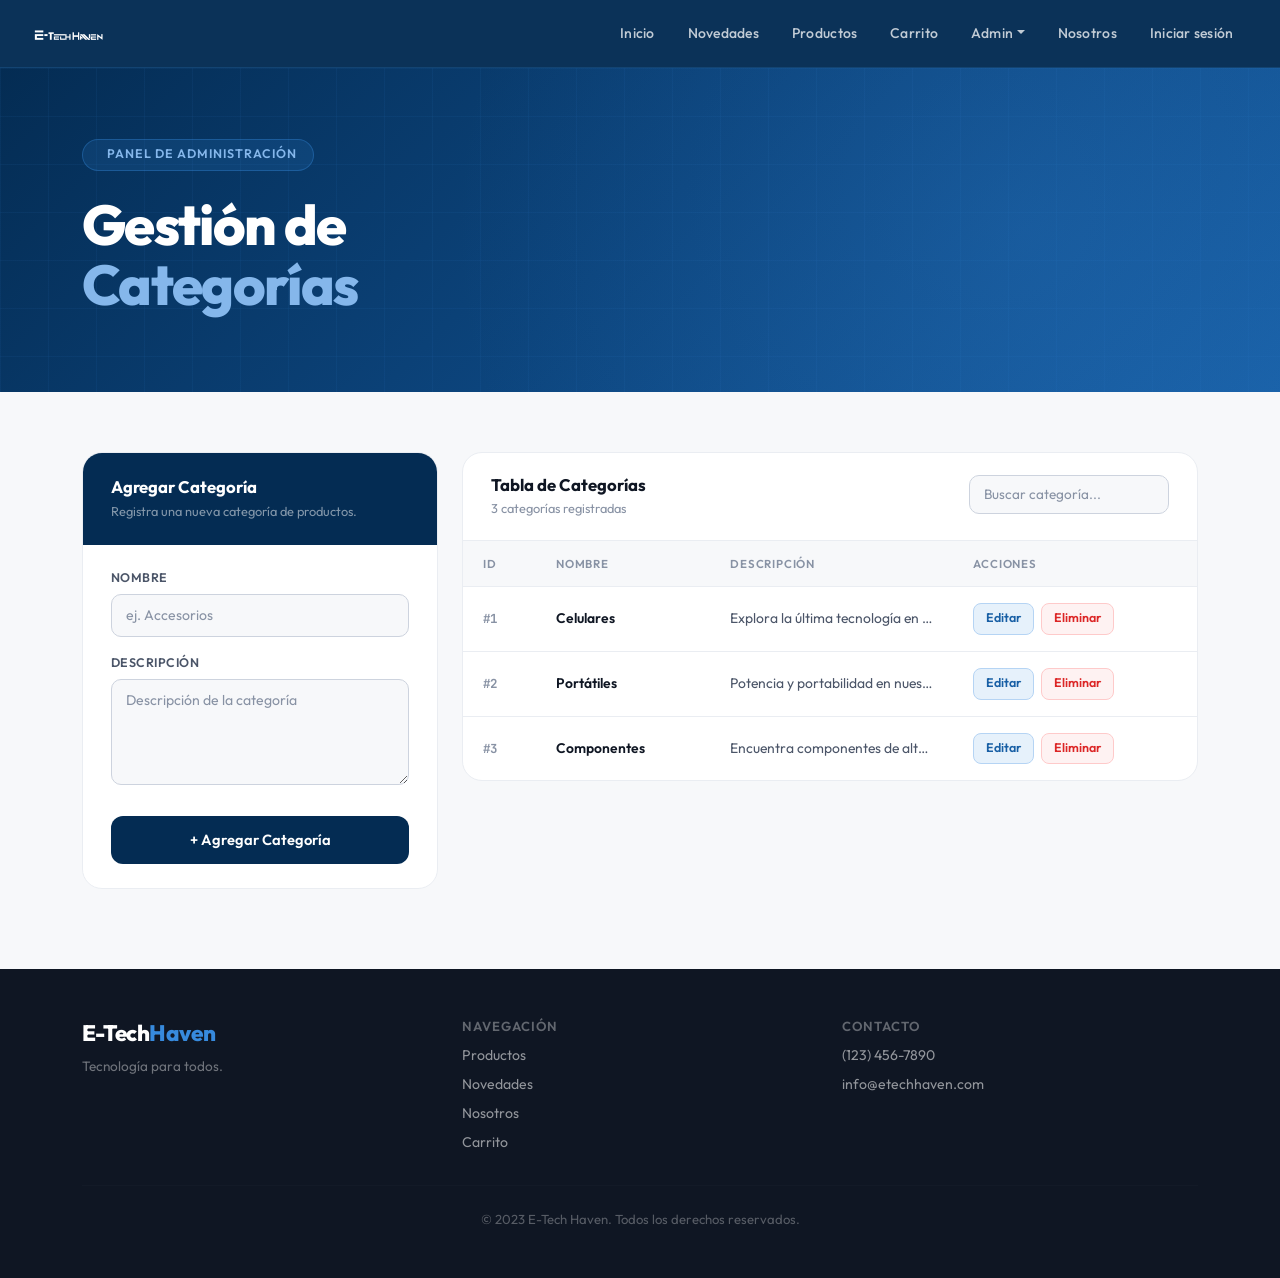
==== commit 56b91b46: "Modificaciones menores" ====
--- a/admin-categorias.html
+++ b/admin-categorias.html
@@ -37,6 +37,7 @@
                         </ul>
                     </li>
                     <li class="nav-item"><a class="nav-link" href="nosotros.html">Nosotros</a></li>
+                    <li class="nav-item"><a class="nav-link" href="login.html">Iniciar sesión</a></li>
                 </ul>
             </div>
         </nav>
